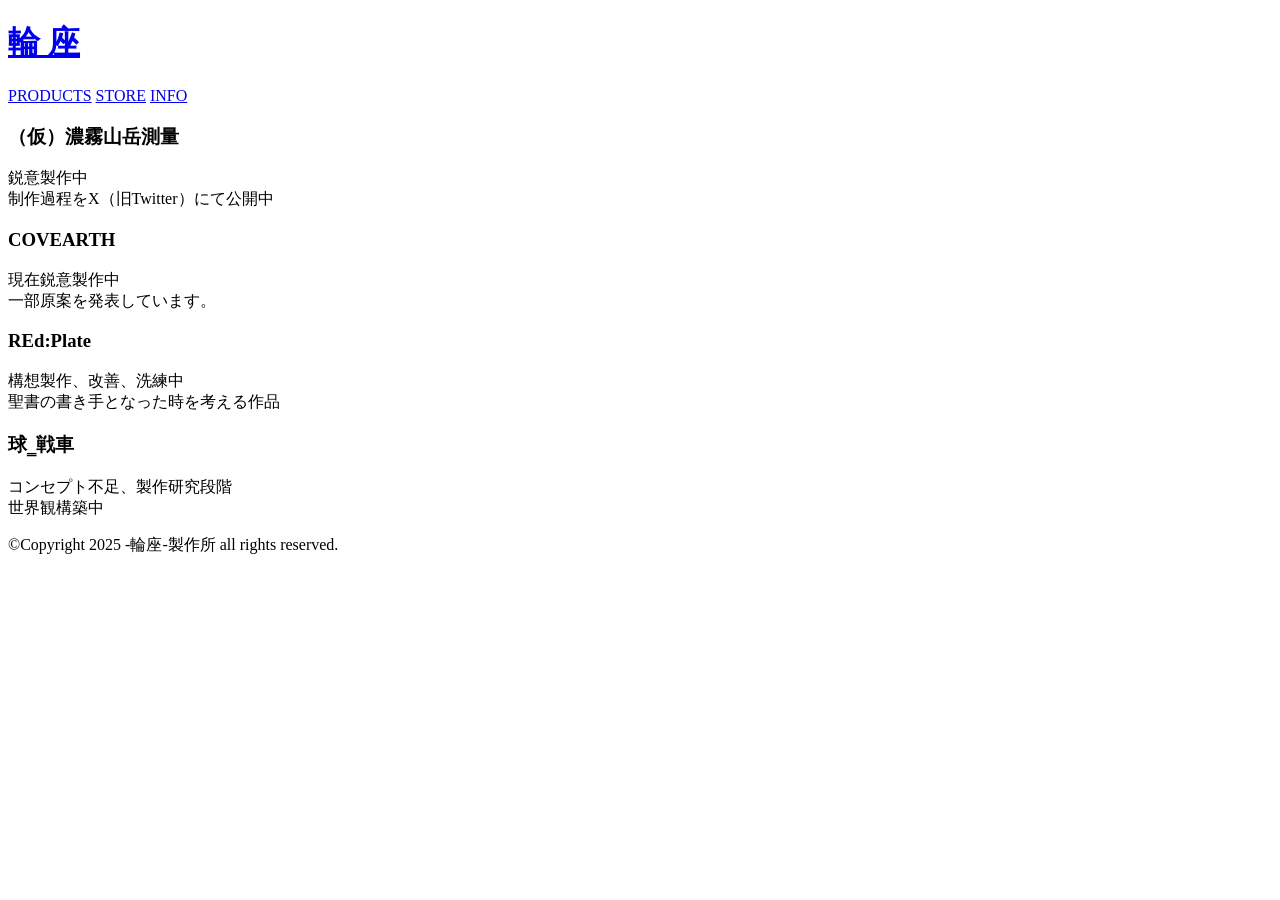
==== info.html @ 952241cc "Add files via upload" ====
<!DOCTYPE html>
<html lang="ja">

<head>
    <meta charset="UTF-8">
    <meta name="viewport" content="width=device-width, initial-scale=1.0">
    <link rel="stylesheet" href=".css/index.css">
    <title>-輪座- INFO</title>
</head>

<body>
    <header>
        <a href="index.html">
            <h1>輪 座</h1>
        </a>
        <nav>
            <a href="products.html">PRODUCTS</a>
            <a href="store.html">STORE</a>
            <a href="info.html">INFO</a>
        </nav>
    </header>

    <main>
        <div class="info-section">
            <div class="info-item">
                <h3>（仮）濃霧山岳測量</h3>
                <p>鋭意製作中<br>制作過程をX（旧Twitter）にて公開中</p>
            </div>

            <div class="info-item">
                <h3>COVEARTH</h3>
                <p>現在鋭意製作中<br>一部原案を発表しています。</p>
            </div>

            <div class="info-item">
                <h3>REd:Plate</h3>
                <p>構想製作、改善、洗練中<br>聖書の書き手となった時を考える作品</p>
            </div>

            <div class="info-item" style="border-bottom: none;">
                <h3>球‗戦車</h3>
                <p>コンセプト不足、製作研究段階<br>世界観構築中</p>
            </div>
        </div>
    </main>

    <footer>
        <p>©Copyright 2025 -輪座-製作所 all rights reserved.</p>
    </footer>
</body>

</html>
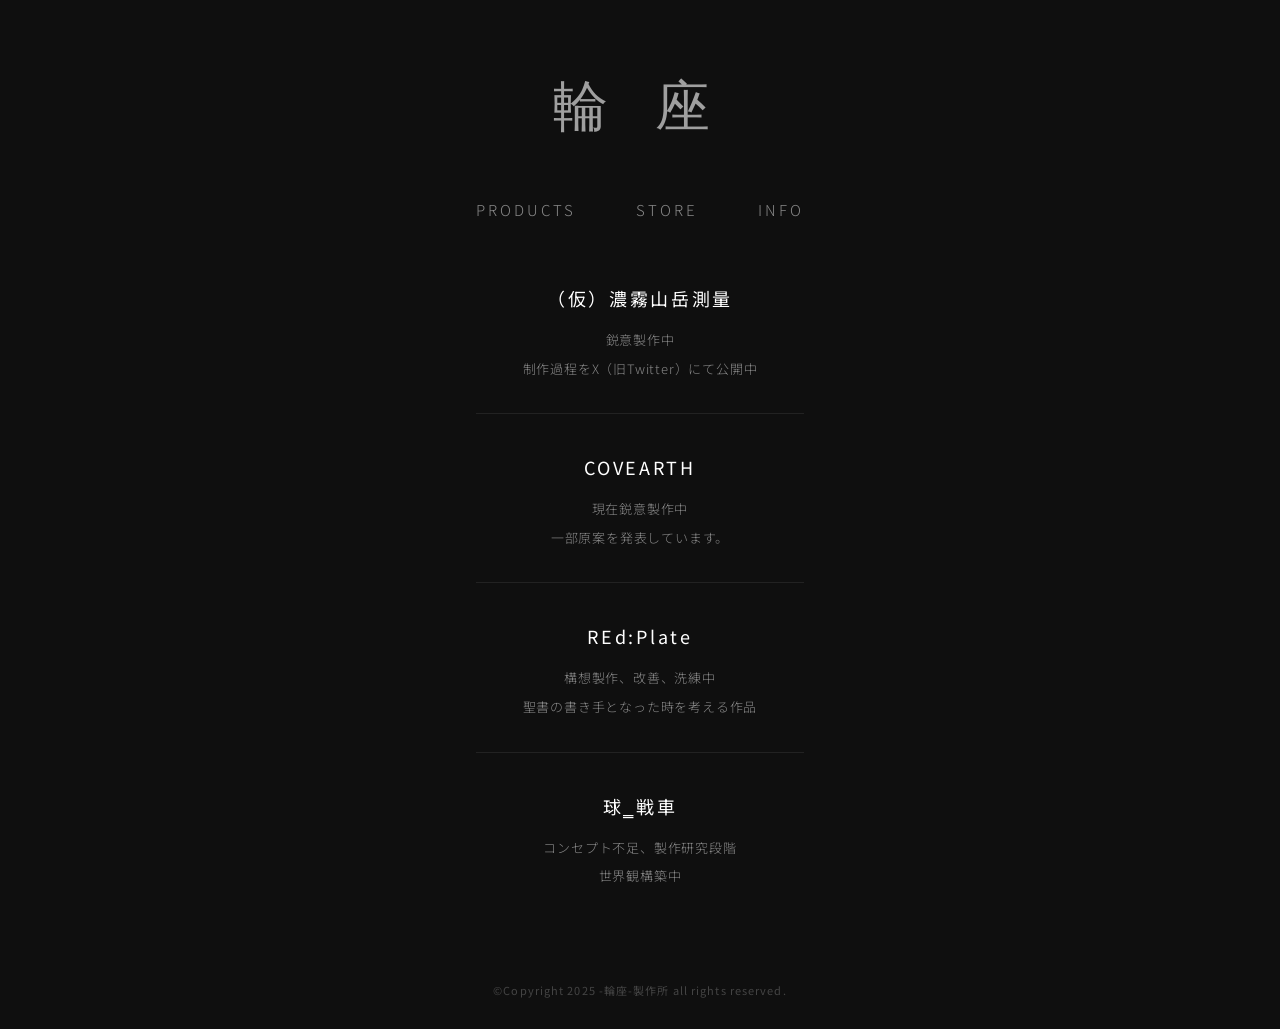
==== commit ae379931: "Add files via upload" ====
--- a/info.html
+++ b/info.html
@@ -4,7 +4,7 @@
 <head>
     <meta charset="UTF-8">
     <meta name="viewport" content="width=device-width, initial-scale=1.0">
-    <link rel="stylesheet" href=".css/index.css">
+    <link rel="stylesheet" href="css/index.css">
     <title>-輪座- INFO</title>
 </head>
 
--- a/css/index.css
+++ b/css/index.css
@@ -0,0 +1,220 @@
+@charset "UTF-8";
+@import url('https://fonts.googleapis.com/css2?family=Noto+Sans+JP:wght@300;400;500;700&display=swap');
+
+/*外部フォント導入に対する記述*/
+@font-face {
+    font-family: "titlefont";
+    src: url("../image/aoyagireisyosimo_ttf_2_01/aoyagireisyosimo_ttf_2_01.ttf")format("truetype");
+    font-display: swap;
+}
+@font-face {
+    font-family: "titlefont2";
+    src: url("../image/KouzanSousho/KouzanBrushFontSousyo.ttf")format("truetype");
+    font-display: swap;
+}
+
+/* 全体のリセットとベーススタイル (Flexboxによるレスポンシブ化・スクロール不要なサイズ設定) */
+html, body {
+    margin: 0;
+    padding: 0;
+    min-height: 100vh;
+    display: flex;
+    flex-direction: column;
+    align-items: center;
+    background-color: #0f0f0f;
+    color: #e0e0e0;
+    font-family: 'Noto Sans JP', sans-serif;
+    letter-spacing: 0.05em;
+    overflow-x: hidden;
+}
+
+/* ページ読み込み時に全体がふんわり表示されるアニメーション */
+body {
+    animation: fadeIn 1.2s cubic-bezier(0.2, 0.8, 0.2, 1) forwards;
+}
+
+@keyframes fadeIn {
+    from { opacity: 0; transform: translateY(15px); }
+    to { opacity: 1; transform: translateY(0); }
+}
+
+a {
+    text-decoration: none;
+    color: inherit;
+}
+
+/* -------------------------------------
+   Header / Navigation
+   ------------------------------------- */
+header {
+    width: 100%;
+    max-width: 1000px;
+    margin-top: 60px;
+    display: flex;
+    flex-direction: column;
+    align-items: center;
+}
+
+h1 {
+    user-select: none;
+    font-family: "titlefont", serif;
+    font-size: 55px;
+    font-weight: normal;
+    color: rgba(255, 255, 255, 0.6);
+    background-color: transparent;
+    padding: 10px 30px;
+    border-radius: 8px;
+    margin: 0 0 40px 0;
+    letter-spacing: 0.3em;
+    transition: all 0.5s ease;
+}
+
+h1:hover {
+    color: rgba(255, 255, 255, 1);
+    background-color: transparent;
+    text-shadow: none;
+}
+
+nav {
+    display: flex;
+    gap: 60px; /* 余白をフレックスボックスで自動制御 */
+    margin-bottom: 60px;
+    font-size: 15px;
+    font-weight: 300;
+    letter-spacing: 0.2em;
+}
+
+nav a {
+    position: relative;
+    padding: 5px 0;
+    color: #888888;
+    transition: color 0.4s ease;
+}
+
+/* ホバー時に下線がシームレスに引かれる演出 */
+nav a::after {
+    content: "";
+    position: absolute;
+    bottom: 0;
+    left: 50%;
+    width: 0;
+    height: 1px;
+    background-color: #ffffff;
+    transition: all 0.4s ease;
+    transform: translateX(-50%);
+}
+
+nav a:hover {
+    color: #ffffff;
+}
+
+nav a:hover::after {
+    width: 100%;
+}
+
+/* -------------------------------------
+   Main Content Area
+   ------------------------------------- */
+main {
+    flex: 1; /* フッターを常に最下部に押し下げるため */
+    width: 100%;
+    max-width: 800px;
+    display: flex;
+    flex-direction: column;
+    align-items: center;
+    padding: 0 20px;
+}
+
+/* 共通のテキストスタイル */
+.note-text {
+    font-size: 14px;
+    line-height: 2.5;
+    text-align: center;
+    color: #aaaaaa;
+    font-weight: 300;
+}
+
+/* Products 用 */
+.products-table {
+    display: flex;
+    flex-direction: column;
+    align-items: center;
+    gap: 60px;
+    margin-bottom: 50px;
+    width: 100%;
+}
+
+.product-item {
+    display: flex;
+    flex-direction: column;
+    align-items: center;
+    gap: 20px;
+}
+
+.product-item p {
+    margin: 0;
+    font-size: 16px;
+    font-weight: 300;
+    letter-spacing: 0.2em;
+    color: #dddddd;
+}
+
+.product-item img {
+    width: 100%;
+    max-width: 450px;
+    height: auto;
+    border: 1px solid #222;
+    border-radius: 4px;
+    /* うっすらとした影を落として質感を高める */
+    box-shadow: 0 10px 30px rgba(0, 0, 0, 0.8);
+    transition: transform 0.6s cubic-bezier(0.2, 0.8, 0.2, 1);
+}
+
+.product-item img:hover {
+    transform: scale(1.03); /* マウスホバーでわずかに拡大 */
+}
+
+/* Info 用 */
+.info-section {
+    display: flex;
+    flex-direction: column;
+    gap: 40px;
+    align-items: center;
+    width: 100%;
+    max-width: 500px;
+}
+
+.info-item {
+    border-bottom: 1px solid #222;
+    padding-bottom: 30px;
+    width: 100%;
+    text-align: center;
+}
+
+.info-item h3 {
+    font-size: 18px;
+    margin: 0 0 15px 0;
+    color: #ffffff;
+    font-weight: 400;
+    letter-spacing: 0.15em;
+}
+
+.info-item p {
+    margin: 0;
+    font-size: 13px;
+    line-height: 2.2;
+    color: #888888;
+    font-weight: 300;
+}
+
+/* -------------------------------------
+   Footer
+   ------------------------------------- */
+footer {
+    width: 100%;
+    text-align: center;
+    padding: 50px 0 20px 0;
+    font-size: 11px;
+    color: #444444;
+    letter-spacing: 0.1em;
+}
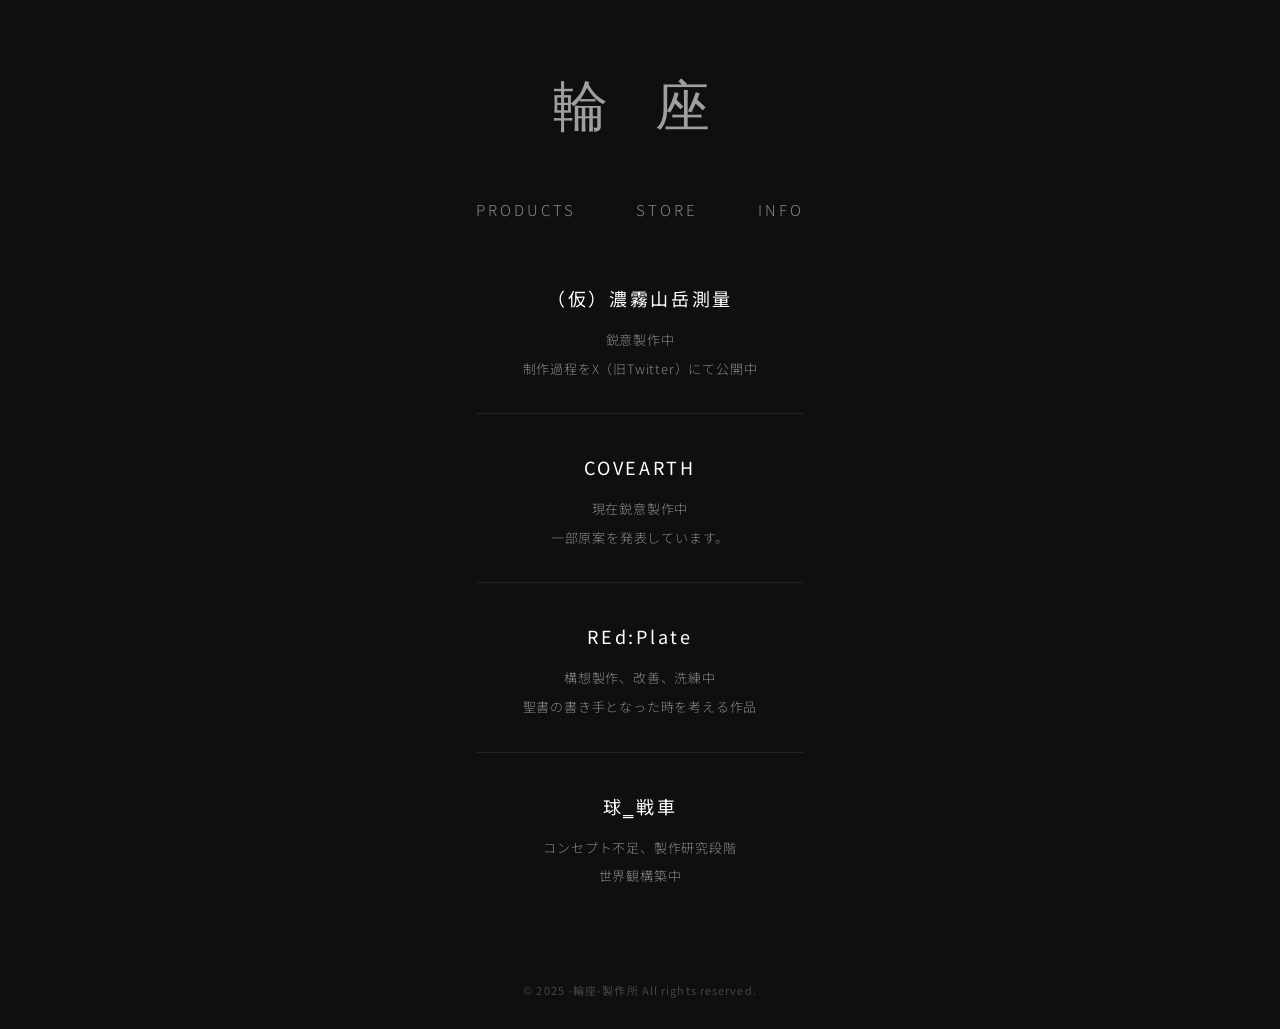
==== commit 30ddb6d5: "Add files via upload" ====
--- a/info.html
+++ b/info.html
@@ -4,7 +4,7 @@
 <head>
     <meta charset="UTF-8">
     <meta name="viewport" content="width=device-width, initial-scale=1.0">
-    <link rel="stylesheet" href="css/index.css">
+    <link rel="stylesheet" href="index.css">
     <title>-輪座- INFO</title>
 </head>
 
@@ -45,7 +45,7 @@
     </main>
 
     <footer>
-        <p>©Copyright 2025 -輪座-製作所 all rights reserved.</p>
+        <p>© 2025 -輪座-製作所 All rights reserved.</p>
     </footer>
 </body>
 
--- a/index.css
+++ b/index.css
@@ -0,0 +1,216 @@
+@charset "UTF-8";
+@import url('https://fonts.googleapis.com/css2?family=Noto+Sans+JP:wght@300;400;500;700&display=swap');
+
+/*外部フォント導入に対する記述*/
+@font-face {
+    font-family: "titlefont";
+    src: url("image/aoyagireisyosimo_ttf_2_01/aoyagireisyosimo_ttf_2_01.ttf")format("truetype");
+    font-display: swap;
+}
+
+
+/* 全体のリセットとベーススタイル (Flexboxによるレスポンシブ化・スクロール不要なサイズ設定) */
+html, body {
+    margin: 0;
+    padding: 0;
+    min-height: 100vh;
+    display: flex;
+    flex-direction: column;
+    align-items: center;
+    background-color: #0f0f0f;
+    color: #e0e0e0;
+    font-family: 'Noto Sans JP', sans-serif;
+    letter-spacing: 0.05em;
+    overflow-x: hidden;
+}
+
+/* ページ読み込み時に全体がふんわり表示されるアニメーション */
+body {
+    animation: fadeIn 1.2s cubic-bezier(0.2, 0.8, 0.2, 1) forwards;
+}
+
+@keyframes fadeIn {
+    from { opacity: 0; transform: translateY(15px); }
+    to { opacity: 1; transform: translateY(0); }
+}
+
+a {
+    text-decoration: none;
+    color: inherit;
+}
+
+/* -------------------------------------
+   Header / Navigation
+   ------------------------------------- */
+header {
+    width: 100%;
+    max-width: 1000px;
+    margin-top: 60px;
+    display: flex;
+    flex-direction: column;
+    align-items: center;
+}
+
+h1 {
+    user-select: none;
+    font-family: "titlefont", serif;
+    font-size: 55px;
+    font-weight: normal;
+    color: rgba(255, 255, 255, 0.6);
+    background-color: transparent;
+    padding: 10px 30px;
+    border-radius: 8px;
+    margin: 0 0 40px 0;
+    letter-spacing: 0.3em;
+    transition: all 0.5s ease;
+}
+
+h1:hover {
+    color: rgba(255, 255, 255, 1);
+    background-color: transparent;
+    text-shadow: none;
+}
+
+nav {
+    display: flex;
+    gap: 60px; /* 余白をフレックスボックスで自動制御 */
+    margin-bottom: 60px;
+    font-size: 15px;
+    font-weight: 300;
+    letter-spacing: 0.2em;
+}
+
+nav a {
+    position: relative;
+    padding: 5px 0;
+    color: #888888;
+    transition: color 0.4s ease;
+}
+
+/* ホバー時に下線がシームレスに引かれる演出 */
+nav a::after {
+    content: "";
+    position: absolute;
+    bottom: 0;
+    left: 50%;
+    width: 0;
+    height: 1px;
+    background-color: #ffffff;
+    transition: all 0.4s ease;
+    transform: translateX(-50%);
+}
+
+nav a:hover {
+    color: #ffffff;
+}
+
+nav a:hover::after {
+    width: 100%;
+}
+
+/* -------------------------------------
+   Main Content Area
+   ------------------------------------- */
+main {
+    flex: 1; /* フッターを常に最下部に押し下げるため */
+    width: 100%;
+    max-width: 800px;
+    display: flex;
+    flex-direction: column;
+    align-items: center;
+    padding: 0 20px;
+}
+
+/* 共通のテキストスタイル */
+.note-text {
+    font-size: 14px;
+    line-height: 2.5;
+    text-align: center;
+    color: #aaaaaa;
+    font-weight: 300;
+}
+
+/* Products 用 */
+.products-table {
+    display: flex;
+    flex-direction: column;
+    align-items: center;
+    gap: 60px;
+    margin-bottom: 50px;
+    width: 100%;
+}
+
+.product-item {
+    display: flex;
+    flex-direction: column;
+    align-items: center;
+    gap: 20px;
+}
+
+.product-item p {
+    margin: 0;
+    font-size: 16px;
+    font-weight: 300;
+    letter-spacing: 0.2em;
+    color: #dddddd;
+}
+
+.product-item img {
+    width: 100%;
+    max-width: 450px;
+    height: auto;
+    border: 1px solid #222;
+    border-radius: 4px;
+    /* うっすらとした影を落として質感を高める */
+    box-shadow: 0 10px 30px rgba(0, 0, 0, 0.8);
+    transition: transform 0.6s cubic-bezier(0.2, 0.8, 0.2, 1);
+}
+
+.product-item img:hover {
+    transform: scale(1.03); /* マウスホバーでわずかに拡大 */
+}
+
+/* Info 用 */
+.info-section {
+    display: flex;
+    flex-direction: column;
+    gap: 40px;
+    align-items: center;
+    width: 100%;
+    max-width: 500px;
+}
+
+.info-item {
+    border-bottom: 1px solid #222;
+    padding-bottom: 30px;
+    width: 100%;
+    text-align: center;
+}
+
+.info-item h3 {
+    font-size: 18px;
+    margin: 0 0 15px 0;
+    color: #ffffff;
+    font-weight: 400;
+    letter-spacing: 0.15em;
+}
+
+.info-item p {
+    margin: 0;
+    font-size: 13px;
+    line-height: 2.2;
+    color: #888888;
+    font-weight: 300;
+}
+
+/* -------------------------------------
+   Footer
+   ------------------------------------- */
+footer {
+    width: 100%;
+    text-align: center;
+    padding: 50px 0 20px 0;
+    font-size: 11px;
+    color: #444444;
+    letter-spacing: 0.1em;
+}
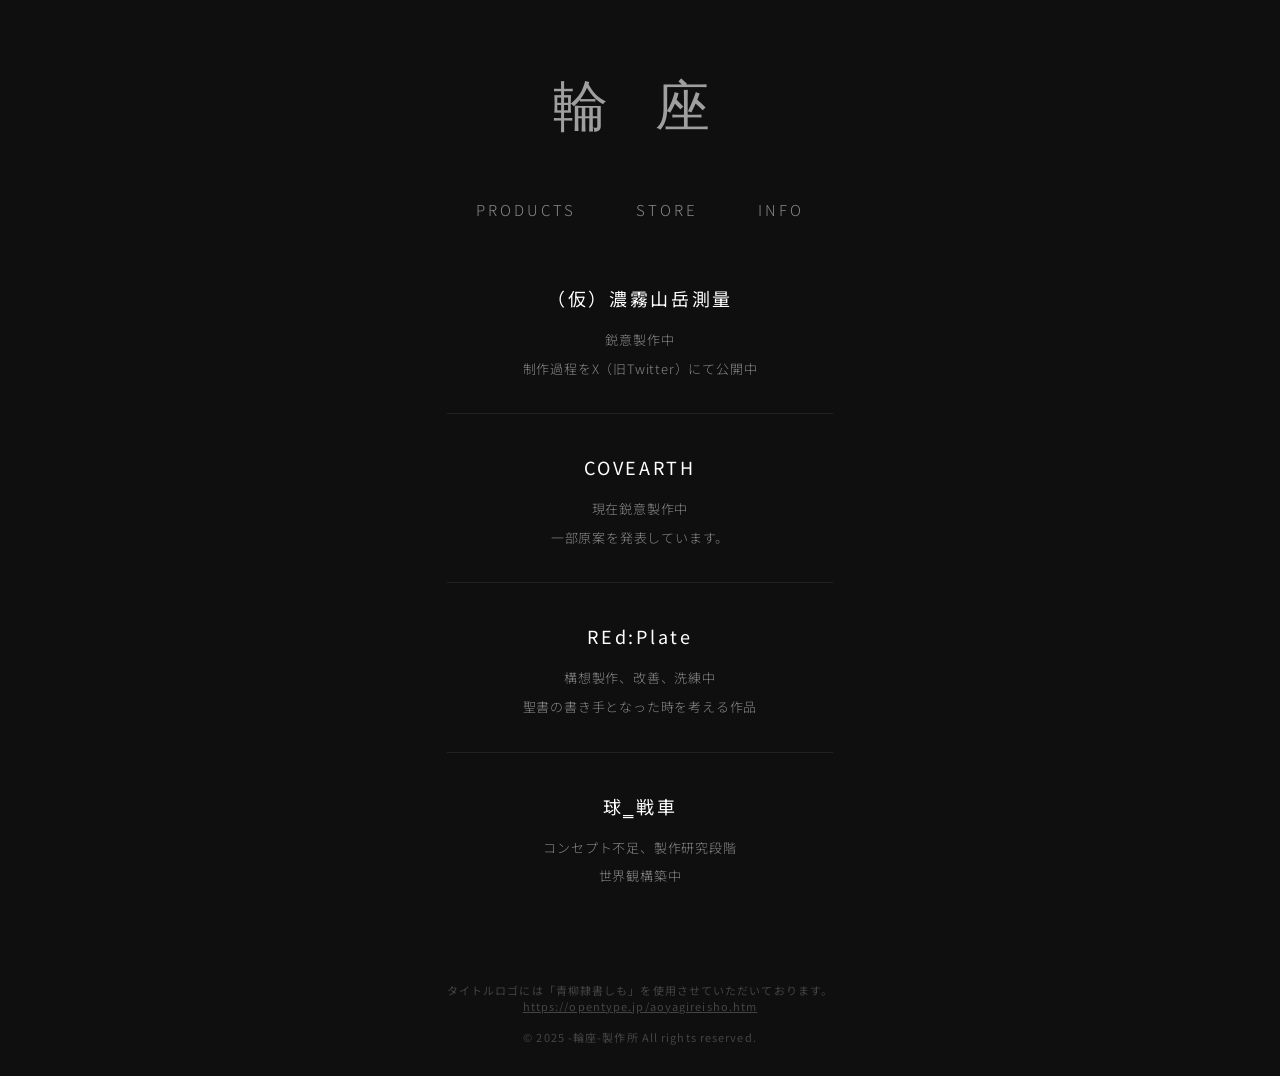
==== commit b5bfab58: "Add files via upload" ====
--- a/info.html
+++ b/info.html
@@ -6,6 +6,20 @@
     <meta name="viewport" content="width=device-width, initial-scale=1.0">
     <link rel="stylesheet" href="index.css">
     <title>-輪座- INFO</title>
+
+    <!-- OGP Settings -->
+    <meta property="og:type" content="article">
+    <meta property="og:site_name" content="輪座製作所">
+    <meta property="og:title" content="INFO | 輪座製作所">
+    <meta property="og:description" content="輪座製作所の最新情報や製作状況（INFO）をお知らせします。">
+    <meta property="og:url" content="https://wawawa0000000-afk.github.io/WAZAmanufacturer-Web-/info.html">
+    <meta property="og:image" content="https://wawawa0000000-afk.github.io/WAZAmanufacturer-Web-/image/ogp-logo.png">
+    
+    <!-- Twitter Card -->
+    <meta name="twitter:card" content="summary_large_image">
+    <meta name="twitter:title" content="INFO | 輪座製作所">
+    <meta name="twitter:description" content="輪座製作所の最新情報や製作状況（INFO）をお知らせします。">
+    <meta name="twitter:image" content="https://wawawa0000000-afk.github.io/WAZAmanufacturer-Web-/image/ogp-logo.png">
 </head>
 
 <body>
@@ -45,6 +59,8 @@
     </main>
 
     <footer>
+        <p style="margin-bottom: 15px;">タイトルロゴには「青柳隷書しも」を使用させていただいております。<br>
+        <a href="https://opentype.jp/aoyagireisho.htm" target="_blank" style="text-decoration: underline;">https://opentype.jp/aoyagireisho.htm</a></p>
         <p>© 2025 -輪座-製作所 All rights reserved.</p>
     </footer>
 </body>
